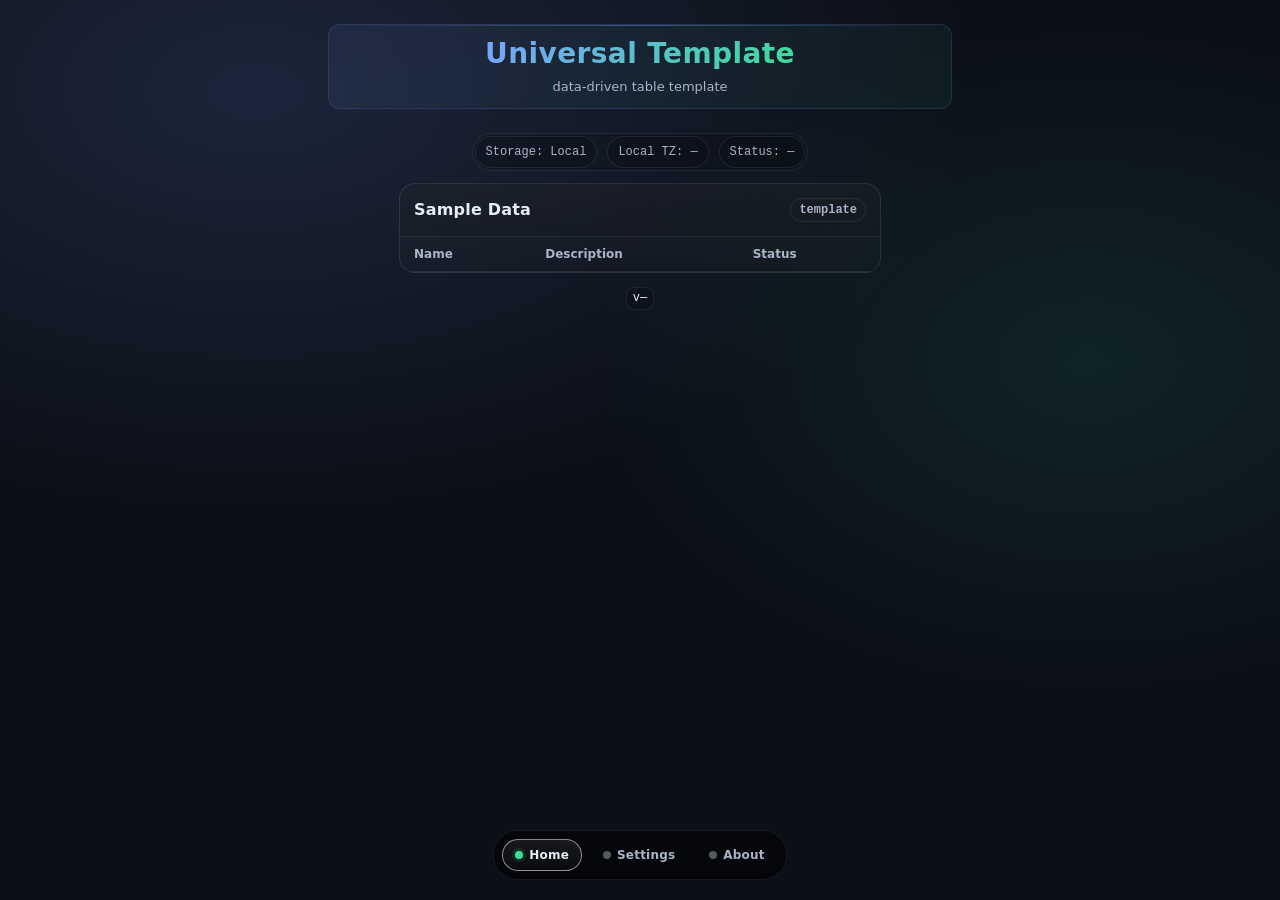
==== index.html @ 9b997507 "v2" ====
<!doctype html>
<html lang="en">
	<head>
		<meta charset="utf-8" />
		<meta name="viewport" content="width=device-width,initial-scale=1,viewport-fit=cover" />
		<meta name="theme-color" content="#0b0f17">
		<meta name="apple-mobile-web-app-capable" content="yes">
		<meta name="apple-mobile-web-app-status-bar-style" content="black-translucent">
		<title>Template Title</title>
		<link rel="icon" href="favicon.ico" sizes="any">
		<link rel="shortcut icon" type="image/x-icon" href="favicon.ico">
		<link rel="stylesheet" href="./assets/site.css">
	</head>

	<body>
		<div class="wrap">
			<header>
				<div>
					<h1>Universal Template</h1>
					<div class="sub">data-driven table template</div>
				</div>
			</header>

			<div class="fadeWrap fadeScroll" id="toolbarFade" style="margin-bottom:12px;">
				<div class="toolbar hScroll" id="toolbarScroll">
					<div class="pill" id="storagePill">Storage: Local</div>
					<div class="pill" id="tzPill">Local TZ: —</div>
					<div class="pill" id="statusPill">Status: —</div>
				</div>
			</div>

			<div class="grid">
				<div class="card">
					<div class="head">
						<div class="title">Sample Data</div>
						<div class="tag">template</div>
					</div>
					<div class="tableScroll">
						<table>
							<thead>
								<tr>
									<th>Name</th>
									<th>Description</th>
									<th>Status</th>
								</tr>
							</thead>
							<tbody id="dataTable">
								<!-- Populated by script -->
							</tbody>
						</table>
					</div>
				</div>
			</div>

			<div class="footer" style="display:flex;justify-content:center;margin-top:14px;"><code class="inline" id="versionCode">v—</code></div>
		</div>

		<div class="tabsBar" style="width:100%;">
			<nav class="tabs"><a class="tabBtn active" data-tab="home" href="./"><span class="tabDot"></span>Home</a><a class="tabBtn" data-tab="settings" href="./pages/settings/"><span class="tabDot"></span>Settings</a><a class="tabBtn" data-tab="about" href="./pages/about/"><span class="tabDot"></span>About</a></nav>
		</div>

		<script type="module">
			import {
				attachFadeToScroller,
				autoMarkActiveTab,
				initAppSettings,
				startOrbBackgroundFromSettings,
				_VERSION,
			} from "./assets/site.js"

			// Set up timezone pill
			const tz = Intl.DateTimeFormat().resolvedOptions().timeZone || "Local"
			document.getElementById("tzPill").textContent = `Local TZ: ${tz}`
			document.getElementById("versionCode").textContent = `v${_VERSION}`

			// Initialize app settings and background
			initAppSettings()
			startOrbBackgroundFromSettings({
				spawnEveryMs: 1600,
				sizeMin: 340,
				sizeMax: 720
			})
			
			// Mark active tab
			autoMarkActiveTab("home")
			
			// Attach fade scroll to toolbar
			attachFadeToScroller(document.getElementById("toolbarScroll"), document.getElementById("toolbarFade"))

			// Sample data array
			const sampleData = [
				{ name: "Item One", description: "First sample entry", status: "Active" },
				{ name: "Item Two", description: "Second sample entry", status: "Pending" },
				{ name: "Item Three", description: "Third sample entry", status: "Complete" },
				{ name: "Item Four", description: "Fourth sample entry", status: "Active" },
			]

			// Populate table from data array
			const dataTable = document.getElementById("dataTable")
			for (const item of sampleData) {
				const row = document.createElement("tr")
				
				const nameCell = document.createElement("td")
				nameCell.textContent = item.name
				
				const descCell = document.createElement("td")
				descCell.textContent = item.description
				
				const statusCell = document.createElement("td")
				const statusTag = document.createElement("span")
				statusTag.className = "tag"
				statusTag.textContent = item.status
				statusCell.appendChild(statusTag)
				
				row.appendChild(nameCell)
				row.appendChild(descCell)
				row.appendChild(statusCell)
				dataTable.appendChild(row)
			}

			document.getElementById("statusPill").textContent = "Status: OK"
		</script>
	</body>
</html>
---- assets/site.css ----
@import url("../css/general.css");
@import url("../css/apps.css");
@import url("../css/friends.css");
@import url("../css/scroll.css");
@import url("../css/tabs.css");
@import url("../css/orbs.css");
@import url("../css/settings.css");
@import url("../css/extras.css");
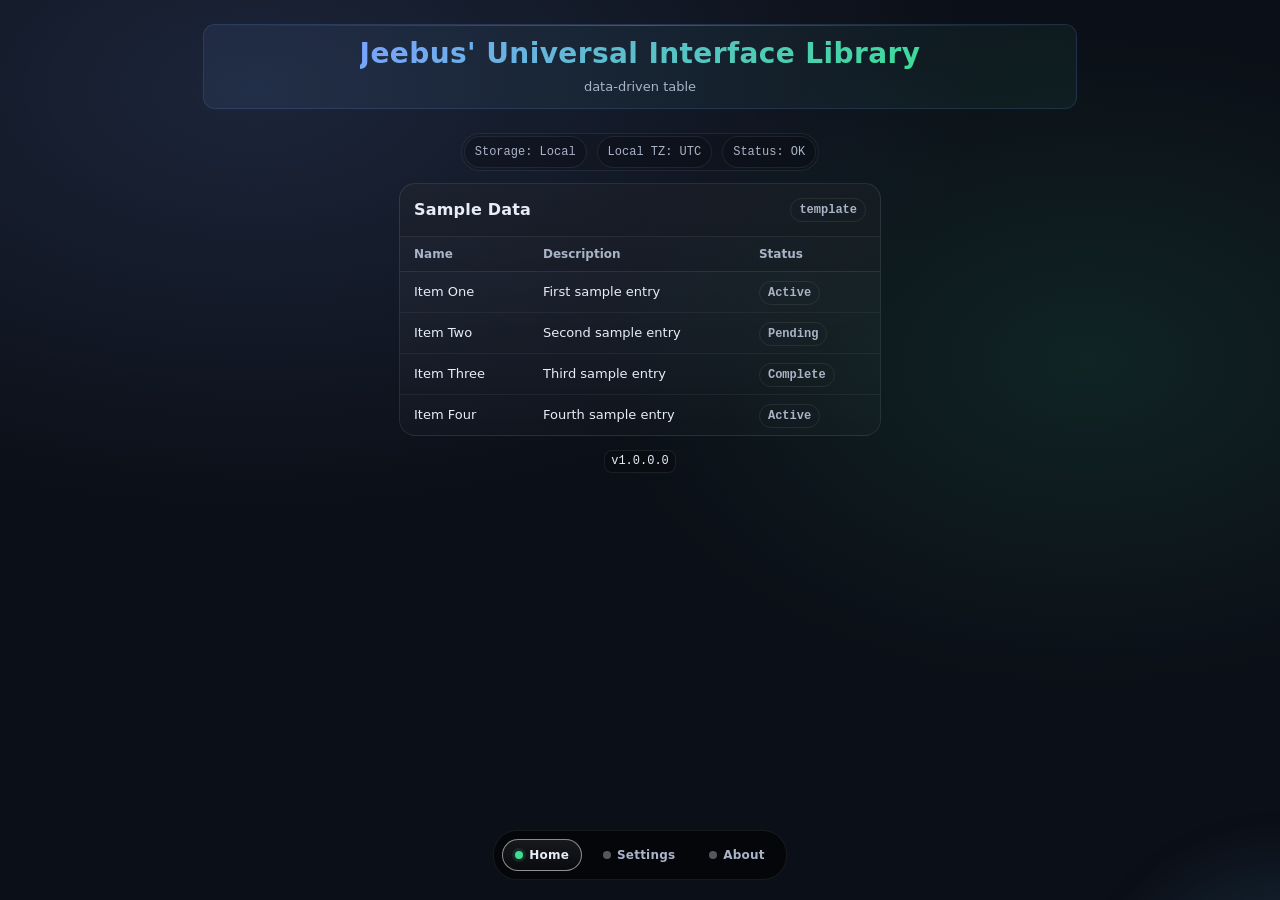
==== commit a025afb2: "landing page title update" ====
--- a/index.html
+++ b/index.html
@@ -6,7 +6,7 @@
 		<meta name="theme-color" content="#0b0f17">
 		<meta name="apple-mobile-web-app-capable" content="yes">
 		<meta name="apple-mobile-web-app-status-bar-style" content="black-translucent">
-		<title>Template Title</title>
+		<title>JUIL — Jeebus' Universal Interface Library</title>
 		<link rel="icon" href="favicon.ico" sizes="any">
 		<link rel="shortcut icon" type="image/x-icon" href="favicon.ico">
 		<link rel="stylesheet" href="./assets/site.css">
@@ -16,8 +16,9 @@
 		<div class="wrap">
 			<header>
 				<div>
-					<h1>Universal Template</h1>
-					<div class="sub">data-driven table template</div>
+					<!-- I made this shit, might as well label it instead of put a placeholder on the frontend. -->
+					<h1>Jeebus' Universal Interface Library</h1>
+					<div class="sub">data-driven table</div>
 				</div>
 			</header>
 
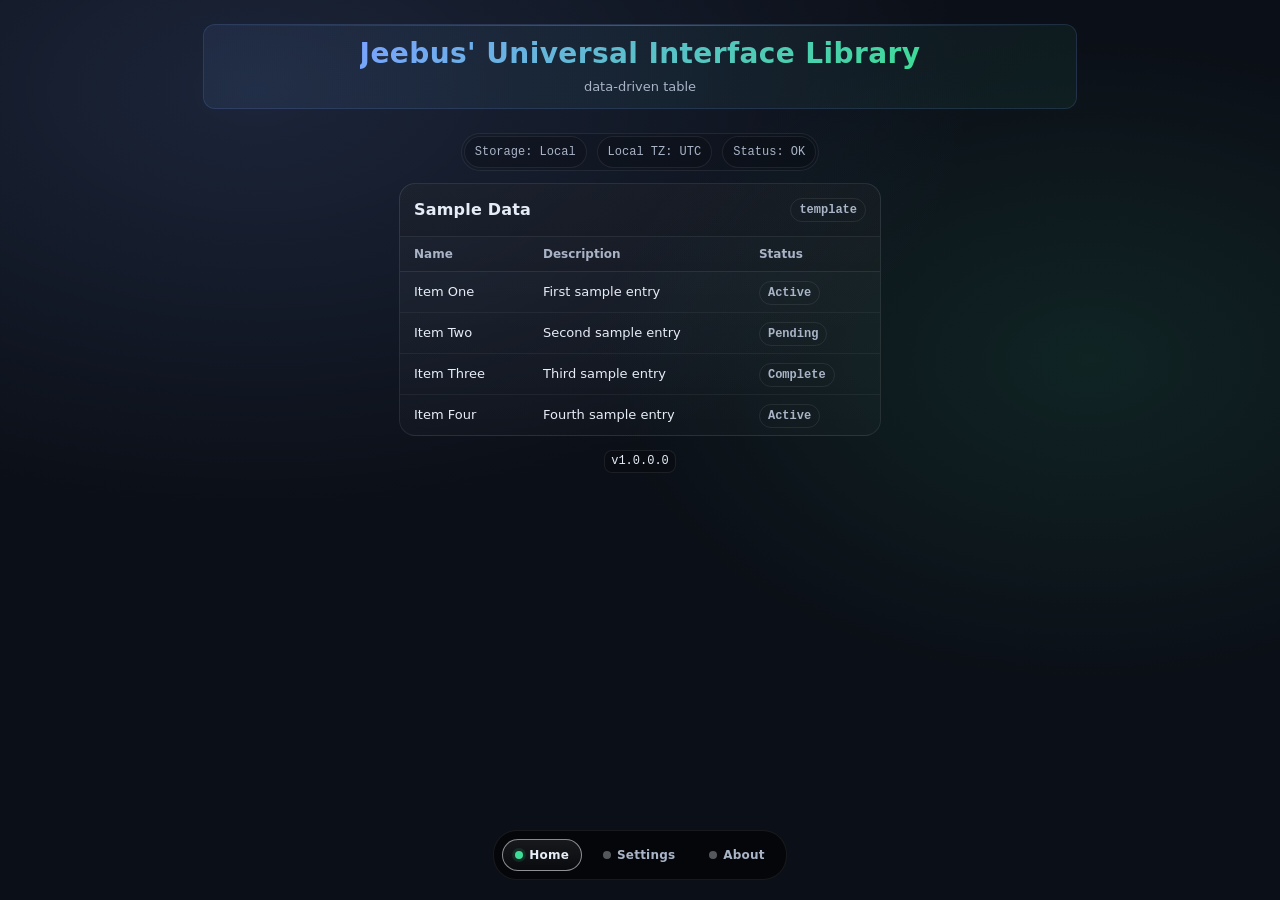
==== commit 5d594d1a: "+fadeScroll to sample table" ====
--- a/index.html
+++ b/index.html
@@ -36,7 +36,7 @@
 						<div class="title">Sample Data</div>
 						<div class="tag">template</div>
 					</div>
-					<div class="tableScroll">
+					<div class="tableScroll fadeScroll">
 						<table>
 							<thead>
 								<tr>
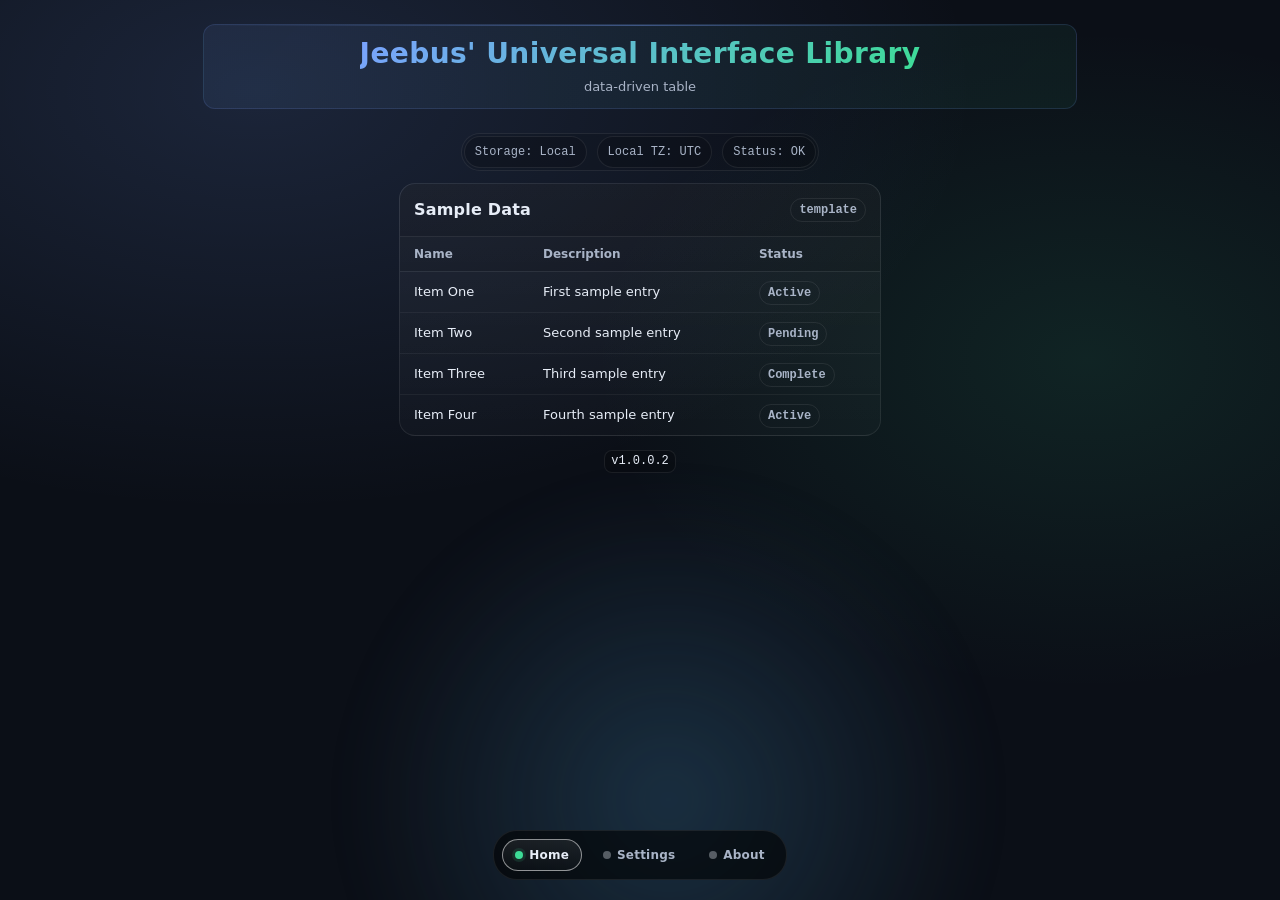
==== commit 82045737: "+.tableFade" ====
--- a/index.html
+++ b/index.html
@@ -36,7 +36,7 @@
 						<div class="title">Sample Data</div>
 						<div class="tag">template</div>
 					</div>
-					<div class="tableScroll fadeScroll">
+					<div class="tableScroll tableFade">
 						<table>
 							<thead>
 								<tr>
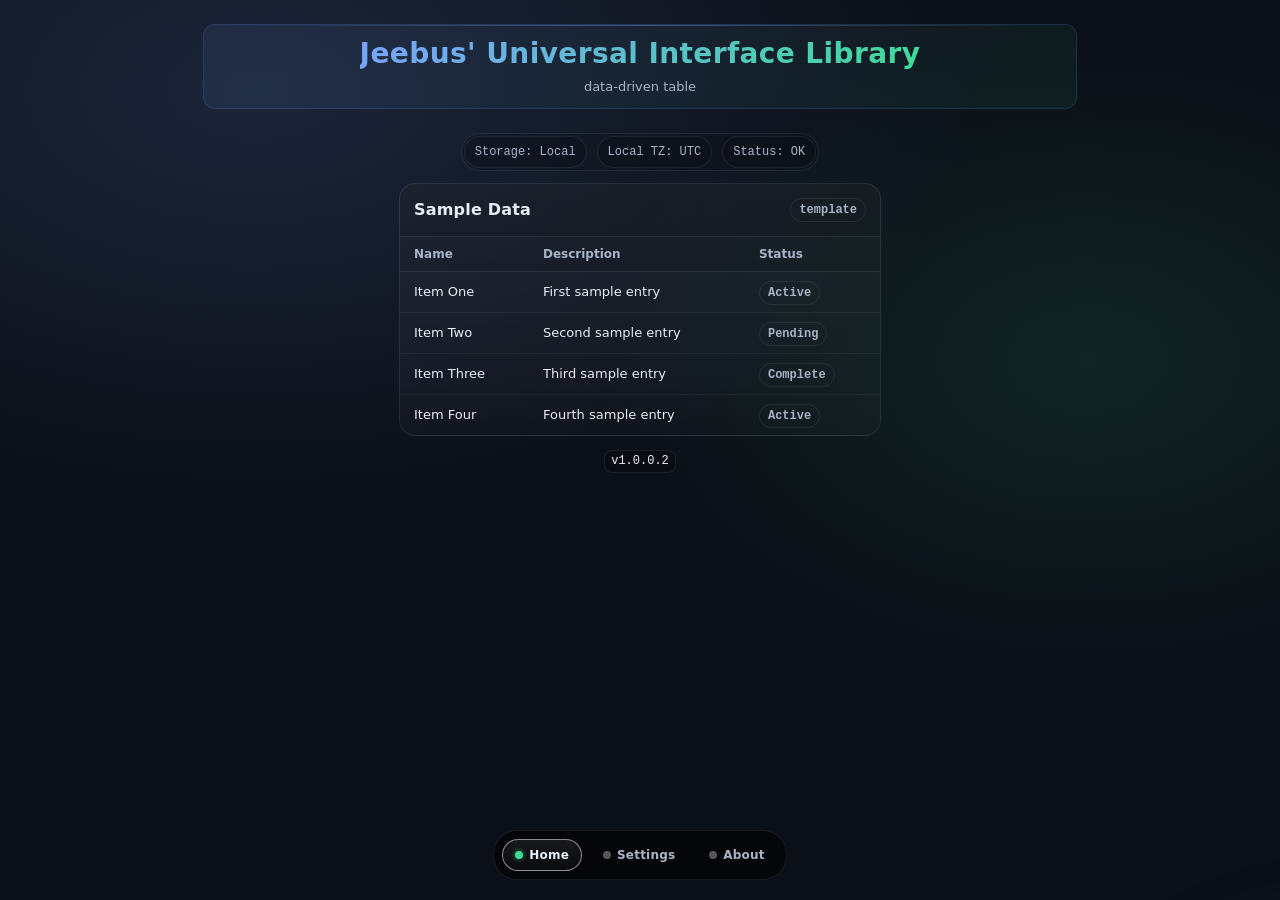
==== commit a2f33daa: "Settings redirect" ====
--- a/index.html
+++ b/index.html
@@ -57,7 +57,7 @@
 		</div>
 
 		<div class="tabsBar" style="width:100%;">
-			<nav class="tabs"><a class="tabBtn active" data-tab="home" href="./"><span class="tabDot"></span>Home</a><a class="tabBtn" data-tab="settings" href="./pages/settings/"><span class="tabDot"></span>Settings</a><a class="tabBtn" data-tab="about" href="./pages/about/"><span class="tabDot"></span>About</a></nav>
+			<nav class="tabs"><a class="tabBtn active" data-tab="home" href="./"><span class="tabDot"></span>Home</a><a class="tabBtn" data-tab="settings" href="https://woahitsjeebus.github.io/JUIL/pages/settings/"><span class="tabDot"></span>Settings</a><a class="tabBtn" data-tab="about" href="./pages/about/"><span class="tabDot"></span>About</a></nav>
 		</div>
 
 		<script type="module">
